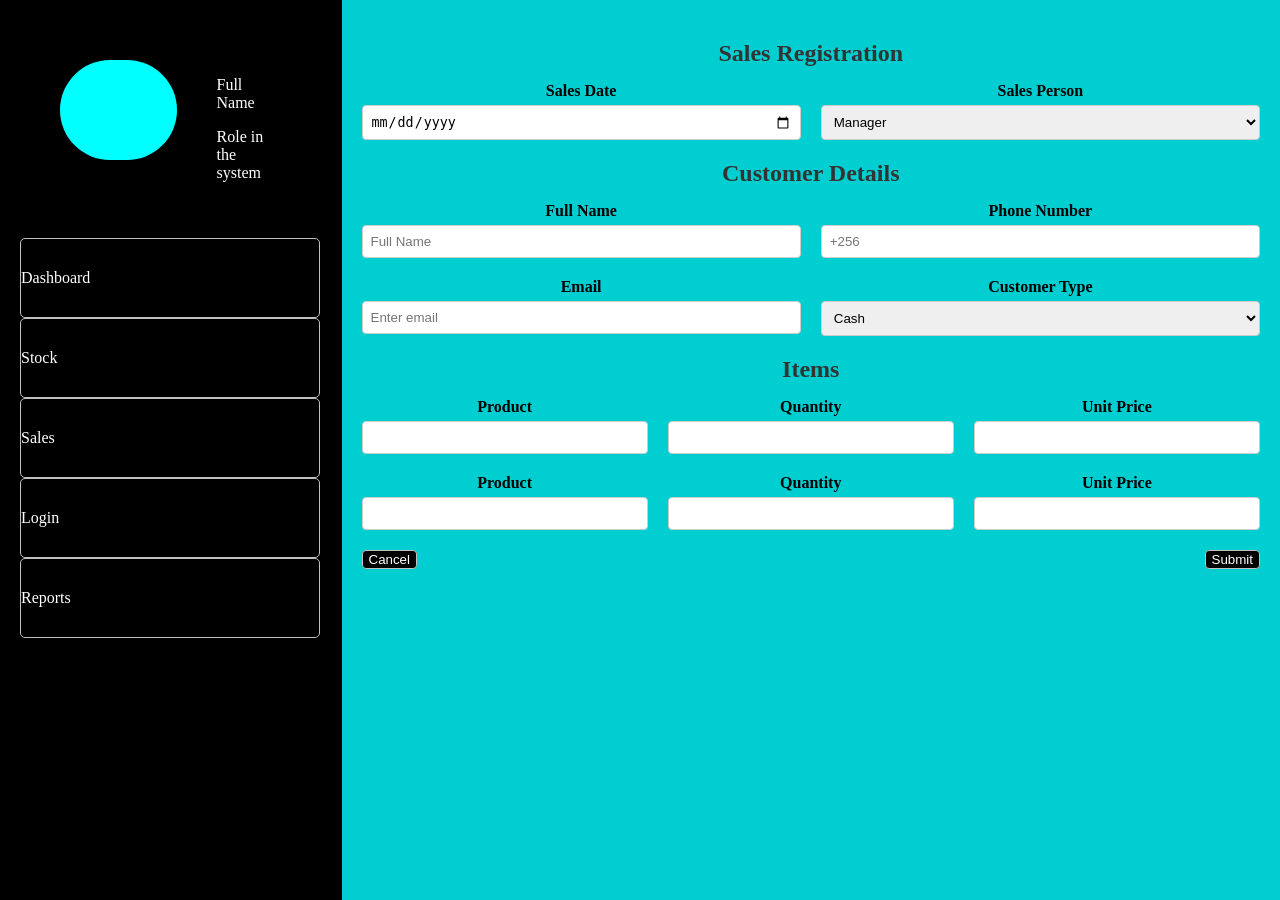
==== regn.html @ a70d82af "second commit" ====
<!doctype html>
<html lang="en">
  <head>
    <meta charset="UTF-8" />
    <meta name="viewport" content="width=device-width, initial-scale=1.0" />
    <title>Registration form 2</title>
    <link rel="stylesheet" href="regn.css" />
  </head>
  <body>
    <div class="container">
      <!-- Sidebar -->
      <div class="sidebar">
        <div class="profile">
            <div class="profile2"></div>
            <div class="profile3">
                <p>Full Name</p>
                <p>Role in the system</p>
            </div>
        </div>
        <div><a href="#">Dashboard</a></div>
        <div><a href="#">Stock</a></div>
        <div><a href="#">Sales</a></div>
        <div><a href="#">Login</a></div>
        <div><a href="#">Reports</a></div>
      </div>

      <!-- Content -->
      <div class="content">
        <form action="">
          <!-- Sales Registration -->
          <section>
            <h1>Sales Registration</h1>
            <div class="input-container">
              <div class="input-section">
                <label for="sales-date">Sales Date</label>
                <input type="date" id="sales-date" required />
              </div>
              <div class="input-section">
                <label for="sales-person">Sales Person</label>
                <select id="sales-person" required>
                  <option>Manager</option>
                  <option>Sales Person</option>
                  <option>Stock Manager</option>
                  <option>Cashier</option>
                  <option>Select Representative</option>
                </select>
              </div>
            </div>
          </section>

          <!-- Customer Details -->
          <section>
            <h1>Customer Details</h1>
            <!-- First row -->
            <div class="input-container">
              <div class="input-section">
                <label for="cust-name">Full Name</label>
                <input type="text" id="cust-name" placeholder="Full Name" required />
              </div>
              <div class="input-section">
                <label for="cust-phone">Phone Number</label>
                <input type="tel" id="cust-phone" placeholder="+256" required />
              </div>
            </div>
            <!-- Second row -->
            <div class="input-container">
              <div class="input-section">
                <label for="cust-email">Email</label>
                <input type="email" id="cust-email" placeholder="Enter email" required />
              </div>
              <div class="input-section">
                <label for="cust-type">Customer Type</label>
                <select id="cust-type" required>
                  <option>Cash</option>
                  <option>Credit</option>
                  <option>Retail</option>
                  <option>Supplier</option>
                </select>
              </div>
            </div>
          </section>

          <!-- Items -->
          <section>
            <h1>Items</h1>
            <div class="input-container">
              <div class="input-section">
                <label for="prdt1">Product</label>
                <input type="text" id="prdt1" required />
              </div>
              <div class="input-section">
                <label for="qty1">Quantity</label>
                <input type="text" id="qty1" required />
              </div>
              <div class="input-section">
                <label for="price1">Unit Price</label>
                <input type="text" id="price1" required />
              </div>
            </div>

            <div class="input-container">
              <div class="input-section">
                <label for="prdt2">Product</label>
                <input type="text" id="prdt2" required />
              </div>
              <div class="input-section">
                <label for="qty2">Quantity</label>
                <input type="text" id="qty2" required />
              </div>
              <div class="input-section">
                <label for="price2">Unit Price</label>
                <input type="text" id="price2" required />
              </div>
            </div>

            <!-- Buttons -->
            <div class="button">
              <button type="reset">Cancel</button>
              <button type="submit">Submit</button>
            </div>
          </section>
        </form>
      </div>
    </div>
  </body>
</html>
---- regn.css ----
body {
  margin: 0;
  padding: 0;
}

.container {
  display: flex;
  width: 100%;
  height: 100vh;
}

/* Sidebar */
.sidebar {
  flex: 1;
  background-color:black;
  color:#fff;
  display: flex;
  flex-direction: column;
  padding: 20px;
}

.sidebar a {
  color: #fff;
  text-decoration: none;
  padding: 30px 0;
  display: block;
  border: 1px solid silver;
  border-radius: 5px;
}

.sidebar a:hover {
  background: #444;
  padding-left: 5px;
}

/* Content */
.content {
  flex: 3;
  padding: 20px;
  background: darkturquoise;
  border-left: 2px solid #000;
  text-align: center;
}

h1 {
  margin-bottom: 15px;
  color: #333;
}

/* Input containers */
.input-container {
  display: flex;
  gap: 20px;
  margin-bottom: 20px;
}

.input-section {
  flex: 1;
  display: flex;
  flex-direction: column;
}

.input-section label {
  margin-bottom: 5px;
  font-weight: bold;
}

.input-section input,
.input-section select {
  padding: 8px;
  border: 1px solid #ccc;
  border-radius: 4px;
}

/* Buttons */
.button {
  display: flex;
  justify-content: space-between;
  gap: 10px;
}
button{
    background-color: #000;
    color: #fff;
    border: 1px solid silver;
    border-radius: 4px;
    box-shadow: 10px;
}
.profile{
    display:flex;
    padding:40px;
}
.profile2{
    width:100%;
    border-radius: 60px;
    gap:40px;
    height:100px;
    background-color: aqua;
}
.profile3{
    margin-left:40px;
}
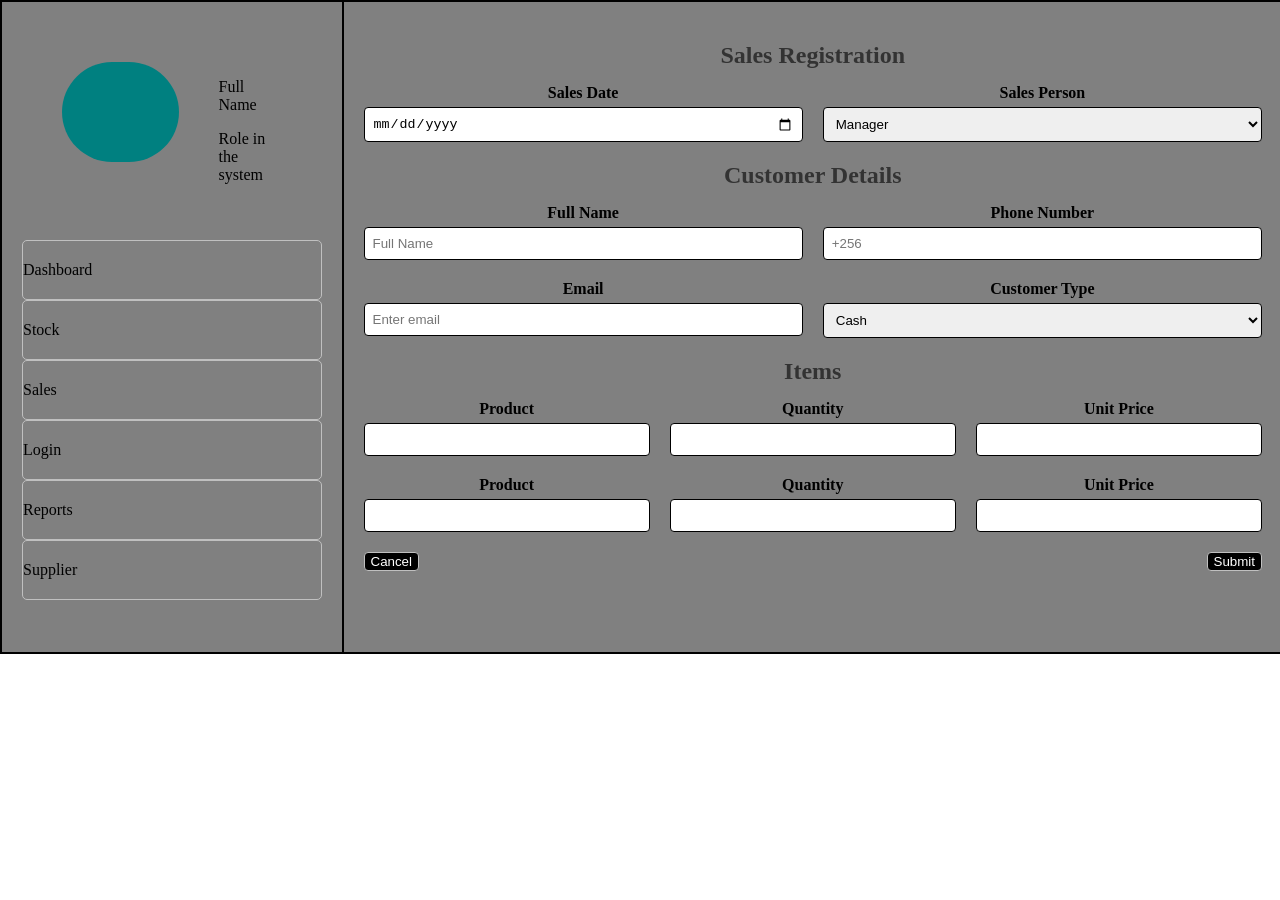
==== commit eaa1cd81: "Added Supplier Registration Form and professional CSS theme" ====
--- a/regn.html
+++ b/regn.html
@@ -19,9 +19,10 @@
         </div>
         <div><a href="#">Dashboard</a></div>
         <div><a href="#">Stock</a></div>
-        <div><a href="#">Sales</a></div>
+        <div><a href="regn.html">Sales</a></div>
         <div><a href="#">Login</a></div>
         <div><a href="#">Reports</a></div>
+        <div><a href="supplier-reg.html">Supplier</a></div>
       </div>
 
       <!-- Content -->
--- a/regn.css
+++ b/regn.css
@@ -6,30 +6,31 @@
 .container {
   display: flex;
   width: 100%;
-  height: 100vh;
+  height: 650px;
+  border: 2px solid black;
 }
 
 /* Sidebar */
 .sidebar {
   flex: 1;
-  background-color:black;
-  color:#fff;
+  background-color:gray;
+  color:black;
   display: flex;
   flex-direction: column;
   padding: 20px;
 }
 
 .sidebar a {
-  color: #fff;
+  color:black;
   text-decoration: none;
-  padding: 30px 0;
+  padding: 20px 0;
   display: block;
   border: 1px solid silver;
   border-radius: 5px;
 }
 
 .sidebar a:hover {
-  background: #444;
+  background: teal;
   padding-left: 5px;
 }
 
@@ -37,7 +38,7 @@
 .content {
   flex: 3;
   padding: 20px;
-  background: darkturquoise;
+  background: gray;
   border-left: 2px solid #000;
   text-align: center;
 }
@@ -68,7 +69,7 @@
 .input-section input,
 .input-section select {
   padding: 8px;
-  border: 1px solid #ccc;
+  border: 1px solid black;
   border-radius: 4px;
 }
 
@@ -94,7 +95,7 @@
     border-radius: 60px;
     gap:40px;
     height:100px;
-    background-color: aqua;
+    background-color: teal;
 }
 .profile3{
     margin-left:40px;
